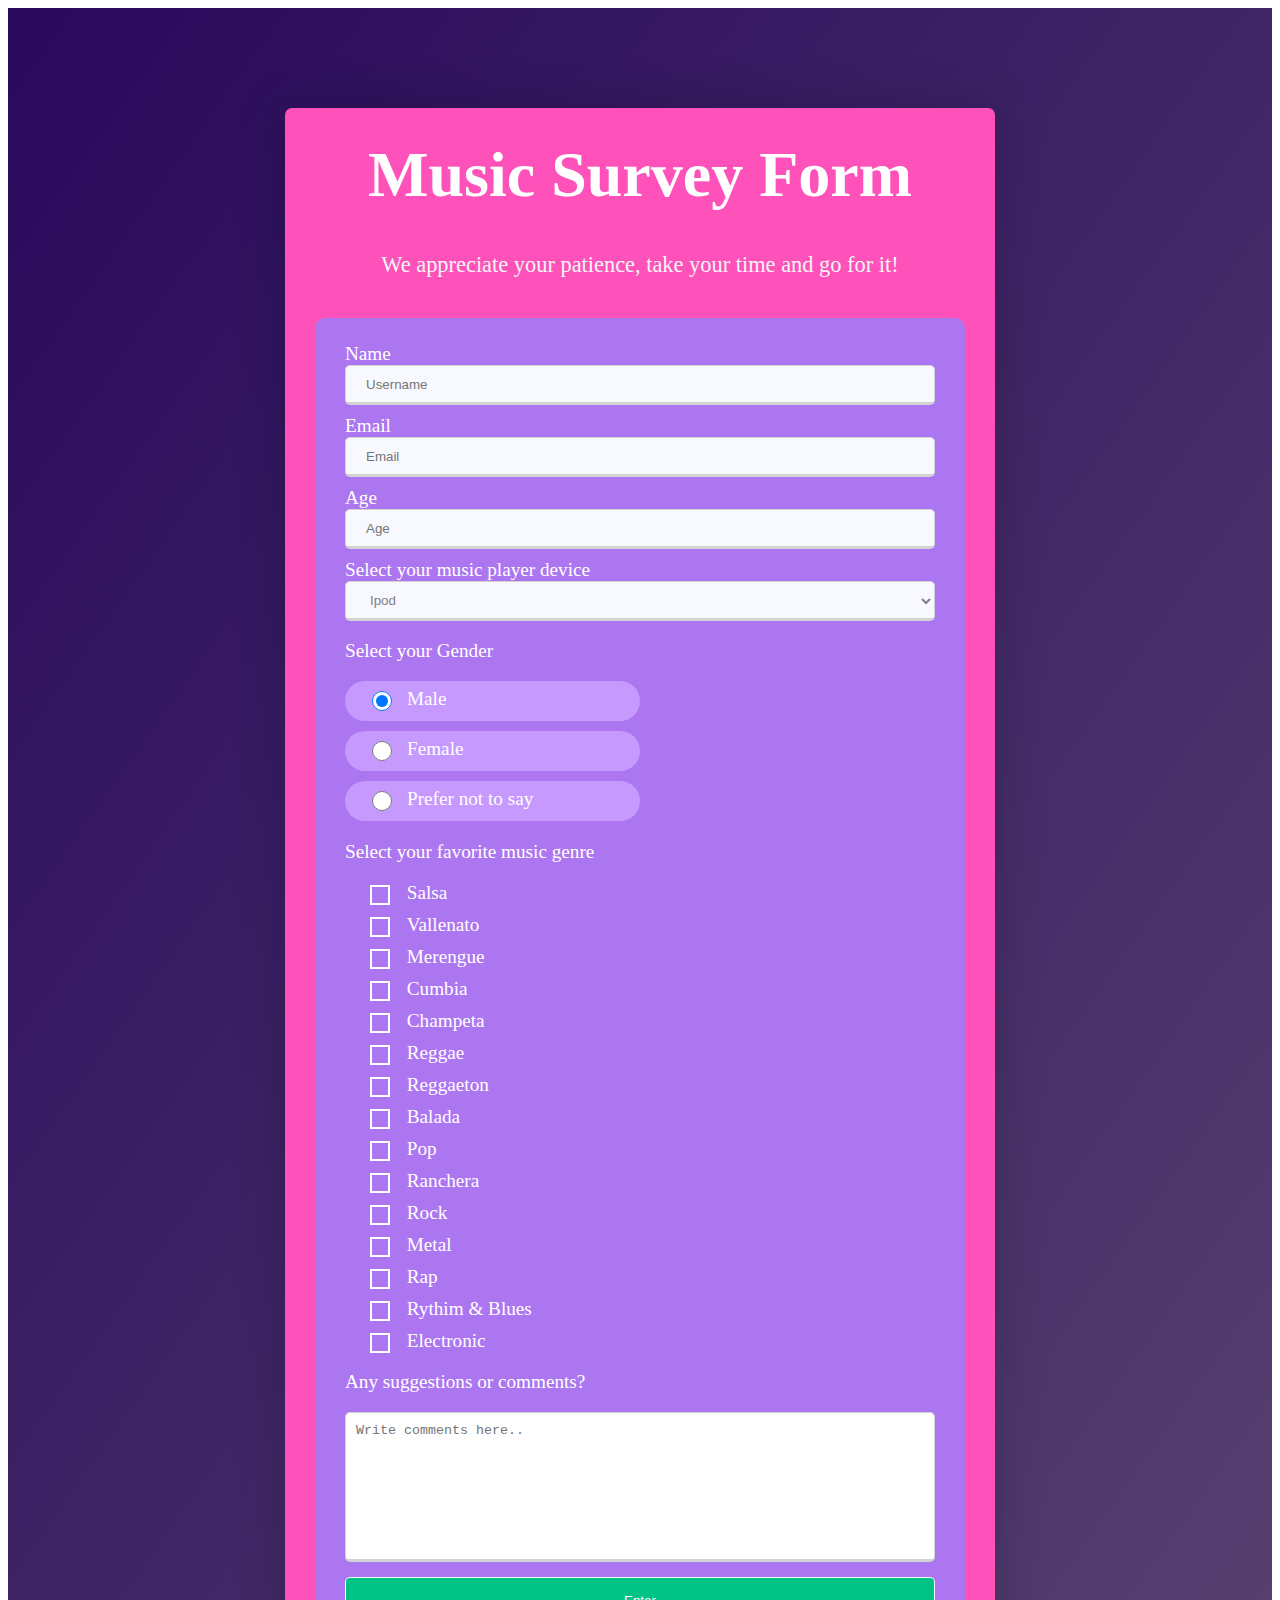
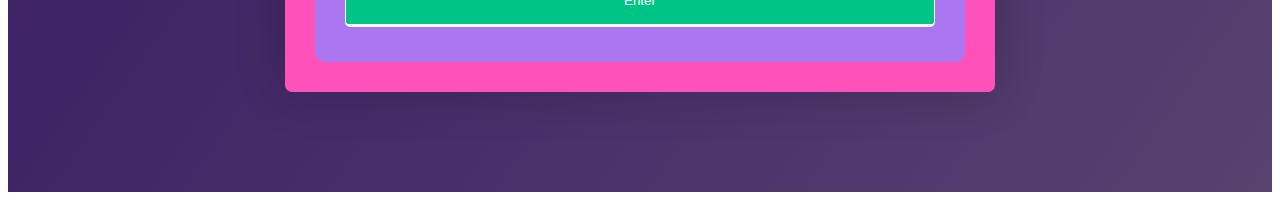
==== 2form_index.html @ e446b15f "A survey music form project" ====
<!DOCTYPE html>
<html lang="en">
<head>
	<meta charset="UTF-8">
	<meta name="viewport" content="width=device-width, initial-scale=1.0">
	<title>Music Survey Form</title>
	<link rel="stylesheet" href="css/2style_form.css">
</head>
<body>
		
	<section>
		
		<div class="form-group">
			
			<div class="form-block">
				<h1 class="title" id="title">Music Survey Form</h1>
				<p id="description">We appreciate your patience, take your time and go for it!</p>

				<form action="#" class="formstyle" id="survey-form">

				<!-- USER GROUP-->
				<div class="form__group" id="name">
					<label for="name" id="name-label">Name</label>
					<input type="text" name="name" id="name" class="form__input" placeholder= "Username" required>
				</div>
					

				<!-- EMAIL GROUP-->
					<div class="form__group" id="email">
					<label for="email" id="email-label">Email</label>
					<input type="email" name="email" id="email" class="form__input" placeholder= "Email" required>
				</div>
					

				<!-- NUMBER GROUP-->
					<div class="form__group" id="age">
					<label for="number" id="number-label">Age</label>
					<input type="number" name="age" id="number" class="form__input" min="16" max="99"  placeholder= "Age" required>
					</div>
					
				

				<!-- DROPDOWN GROUP -->
				<div class="form__group">
				<label for="select" class="select">Select your music player device
				</label>
				
					<select class="dropdown" id="dropdown">
						<optgroup label="Devices">
							<option value="Ipod">Ipod</option>
							<option value="mp3 Player">mp3 Player</option>
							<option value="Discman">Discman</option>
							<option value="Radio Cassette">Radio Cassette</option>
							<option value="Laptop">Laptop</option>
							<option value="Tablet">Tablet</option>
							<option value="PC">PC</option>
							<option value="Turntable">Turntable</option>
							<option value="Smartphone">Smartphone</option>
							<option value="Fm Portable Radio">Fm Portable Radio</option>
						</optgroup>
					</select>
				</div>

				<!-- RADIO BUTTONS GROUP -->
				

				<div class="gender">
				<p>Select your Gender</p>
					<div class="container">
				

						<label for="radios" class="selector">
						<input type="radio" class="radios" name="radio" checked/>	
							<span class="subject">Male</span>
						</label>

							<label for="" class="selector">
							<input type="radio" class="radios" name="radio"/>
							<span class="subject">Female</span>
						</label>

						<label for="" class="selector">
							<input type="radio" class="radios" name="radio"/>
							<span class="subject">Prefer not to say</span>
						</label>
			
					
					</div>
				</div>


				<!-- CHECKBOXES BUTTONS GROUP -->

				<div class="music">
					
					<p>Select your favorite music genre</p>
					<label>
					<input type="checkbox" class="check" value="Salsa">
					<i></i>
					<span>Salsa</span>
					</label>

					<label>
					<input type="checkbox" class="check" value="Vallenato">
					<i></i>
					<span>Vallenato</span>
					</label>

					<label>
					<input type="checkbox" class="check" value="Merengue">
					<i></i>
					<span>Merengue</span>
					</label>

					<label>
					<input type="checkbox" class="check" value="Cumbia">
					<i></i>
					<span>Cumbia</span>
					</label>

					<label>
					<input type="checkbox" class="check" value="Champeta">
					<i></i>
					<span>Champeta</span>
					</label>

					<label>
					<input type="checkbox" class="check" value="Reggae">
					<i></i>
					<span>Reggae</span>
					</label>

					<label>
					<input type="checkbox" class="check" value="Reggaeton">
					<i></i>
					<span>Reggaeton</span>
					</label>

					<label>
					<input type="checkbox" class="check" value="Balada">
					<i></i>
					<span>Balada</span>
					</label>

					<label>
					<input type="checkbox" class="check" value="Pop">
					<i></i>
					<span>Pop</span>
					</label>

					<label>
					<input type="checkbox" class="check" value="Ranchera">
					<i></i>
					<span>Ranchera</span>
					</label>

					<label>
					<input type="checkbox" class="check" value="Rock">
					<i></i>
					<span>Rock</span>
					</label>

					<label>
					<input type="checkbox" class="check" value="Metal">
					<i></i>
					<span>Metal</span>
					</label>

					<label>
					<input type="checkbox" class="check" value="rap">
					<i></i>
					<span>Rap</span>
					</label>

					<label>
					<input type="checkbox" class="check" value="Rythim_n_blues">
					<i></i>
					<span>Rythim & Blues</span>
					</label>

					<label>
					<input type="checkbox" class="check" value="Electronic">
					<i></i>
					<span>Electronic</span>
					</label>
						
				</div>


				<!-- TEXTAREA GROUP -->
					
				<div class="Text_Area">
					<div class="input_box_area">
						<p>Any suggestions or comments?</p>
						<textarea placeholder="Write comments here.."></textarea>
					</div>
					

				</div>

				<!-- SUBMIT BUTTON -->
					<input type="submit" value="Enter">

				</form>

			</div>

		</div>

	</section>


</body>
</html>
---- css/2style_form.css ----
*,	
*::before,
*:::after {
	margin: 0;
	padding: 0;
	box-sizing: border-box;
}

:root{
	--primary: #29095C;
	--secondary: #584270;
}

.form-group{
/*height: 100vh;*/
background-image: linear-gradient(to right bottom, var(--primary), var(--secondary));
position: relative;
padding: 100px;
color: white;
font-size: 1.2rem;
}

.form-block *{
box-sizing: border-box;
	
}


.form-group form input[type="text"],
.form-group form input[type="email"],
.form-group form input[type="number"],
.form-group form input[type="submit"]{
display: inline-block;
width: 100%;
padding: 0 20px;
line-height: 10px;
height: 40px;
background: ghostwhite;
border: solid 1px lightgray;
border-bottom-width: 3px;
border-radius: 5px;
-webkit-transition: all 0.3s ease;
transition: all 0.3s ease;
outline: none;
margin-bottom: 10px;
}

.form-group form input: not(:last-child){
	margin-bottom: 20px;
}

.form-group form input[type="text"]:focus,
.form-group form input[type="text"]:active,
.form-group form input[type="email"]:focus,
.form-group form input[type="email"]:active,
.form-group form input[type="number"]:focus,
.form-group form input[type="number"]:active {
border-color: #FE51B9;
}

.form-group form input[type="submit"]{
	position: relative;
	z-index: 1;
	display: 0 20px;
	background-color: #00C386;
	background-size: 100px;
	border: solid 1px ghostwhite;
	border-bottom-width: 3px;
	color: white;
	cursor: pointer;
	height: 50px;

}

.dropdown{
display: inline-block;
width: 100%;
padding: 0 20px;
line-height: 50px;
height: 40px;
background: ghostwhite;
border: solid 1px lightgray;
border-bottom-width: 3px;
border-radius: 5px;
outline: none;
cursor: pointer;
color: #827F86;
}



#title {
	font-size: 4rem;
	padding-bottom: 20px;
	margin: 0 0 20px;
	text-align: center;
	color: white;
}

#description{
	font-size: 1.4rem;
	padding-bottom: 20px;
	margin: 0 0 20px;
	color: whitesmoke;
	text-align: center;
}

.formstyle{
padding: 25px 30px;
width: 100%;
background: #AC76F0; 
border-radius: 10px;

}

.form-block{
	position: relative;
	display: block;
	width: 100%;
	max-width: 650px;
	margin: 0 auto;
	background: #FE51B9;
	border-radius: 7px;
	padding: 30px;
	box-shadow: 0 0 50px rgba(0, 0, 0, 0.2);
}



.gender label.selector{
	display: flex;
	background: #C699FF; 
	margin-top: 10px;
	margin-bottom: 10px;
	border-radius: 50px;
	border: 2px solid transparent;
	cursor: pointer;
	overflow: hidden;
	width: 50%;
	height: 40px;
	padding: 5px 20px 10px;
	color: white;

}

.gender label.selector:hover{
 background: #FE51B9;
}

.gender  input.radios{
	height: 20px;
	width: 20px;
	margin-right: 15px;
}

.gender  span.subject{
	font-weight: 400;
	transition: all 0.25s ease;
}
 
 .music label{
 position: relative;
 display: block;
 cursor: pointer;
 margin: 10px 0;
 }

 .music input[type="checkbox"]{
 	-webkit-appearance: none;
 }

 .music i{
 	position: absolute;
 	top: 3px;
 	left: 25px;
 	display: block;
 	width: 20px;
 	height: 20px;
 	border: 2px solid #fff;
 }

 .music input[type= "checkbox"]:checked ~ i{
 	top: 3px;
 	border-top: none;
 	border-right: none;
 	height: 10px;
 	width: 20px;
 	transform: rotate(-45deg );

 }
 
 .music span{

 	position: relative;
 	left: 50px;
 	transition: 0.5s;
 }

.music span:before{
	content: '';
	position: absolute;
	top: 50%;
	left: 0;
	width: 100%;
	height: 1px;
	background: #FE51B9;
	transform: translateY(-50%) scaleX(0);
	transform-origin: right;
	transition: transform 0.5s;

}


 .music input[type= "checkbox"]:checked ~ span:before{
	transform: translateY(-50%) scaleX(1);
	transform-origin: left;
	transition: transform 0.5s;
} 	

 .music input[type= "checkbox"]:checked ~ span{
 	color: #C699FF;
 }

 .Text_Area textarea{
 	width: 100%;
 }



.input_box_area textarea{
	padding: 10px;
	outline: none;
	resize: none;
	min-height: 150px;
	margin-bottom: 10px;
	border: solid 1px lightgray;
	border-bottom-width: 3px;
	border-radius: 5px;
	-webkit-transition: all 0.3s ease;
	transition: all 0.3s ease;
	outline: none;
	margin-bottom: 10px;

}

.Text_Area textarea:focus,
.Text_Area textarea:active{
 border-color: #FE51B9	
}
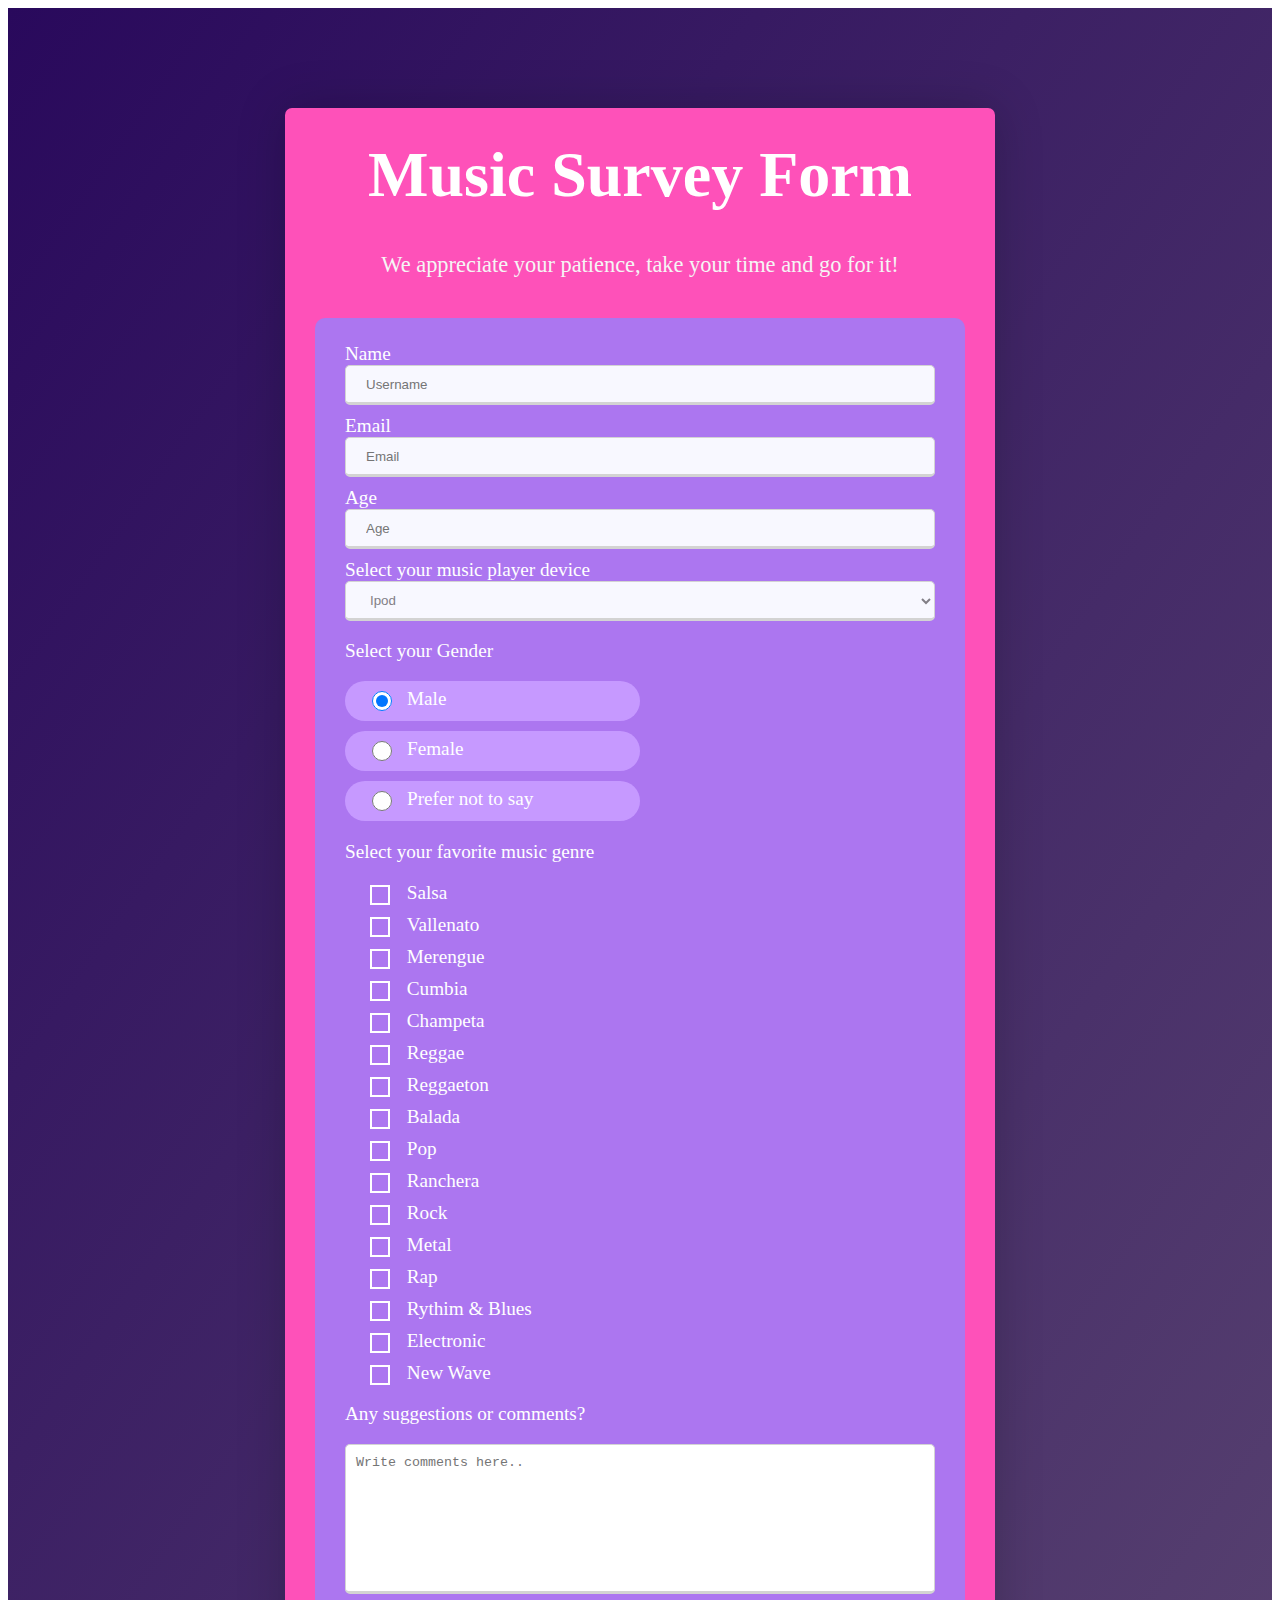
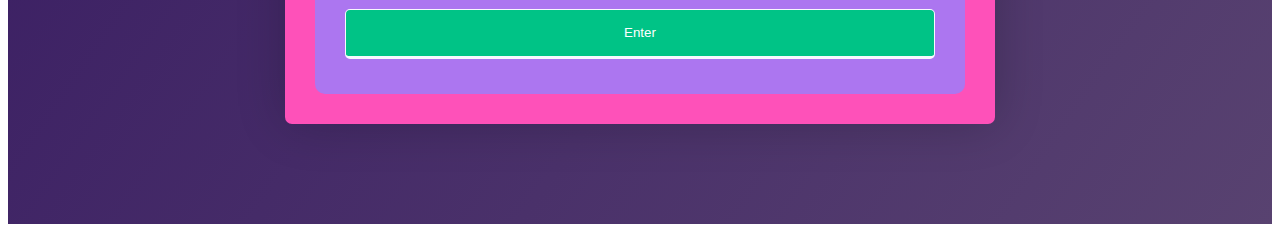
==== commit 784e4036: "Add the survey form product" ====
--- a/2form_index.html
+++ b/2form_index.html
@@ -9,7 +9,7 @@
 <body>
 		
 	<section>
-		
+		<script type="text/javascript" src = "https://cdn.freecodecamp.org/testable-projects-fcc/v1/bundle.js"></script>
 		<div class="form-group">
 			
 			<div class="form-block">
@@ -19,21 +19,21 @@
 				<form action="#" class="formstyle" id="survey-form">
 
 				<!-- USER GROUP-->
-				<div class="form__group" id="name">
+				<div class="form__group">
 					<label for="name" id="name-label">Name</label>
 					<input type="text" name="name" id="name" class="form__input" placeholder= "Username" required>
 				</div>
 					
 
 				<!-- EMAIL GROUP-->
-					<div class="form__group" id="email">
+					<div class="form__group">
 					<label for="email" id="email-label">Email</label>
 					<input type="email" name="email" id="email" class="form__input" placeholder= "Email" required>
 				</div>
 					
 
 				<!-- NUMBER GROUP-->
-					<div class="form__group" id="age">
+					<div class="form__group">
 					<label for="number" id="number-label">Age</label>
 					<input type="number" name="age" id="number" class="form__input" min="16" max="99"  placeholder= "Age" required>
 					</div>
@@ -70,17 +70,17 @@
 				
 
 						<label for="radios" class="selector">
-						<input type="radio" class="radios" name="radio" checked/>	
+						<input type="radio" class="radios" name="radio" value="Male" checked/>	
 							<span class="subject">Male</span>
 						</label>
 
 							<label for="" class="selector">
-							<input type="radio" class="radios" name="radio"/>
+							<input type="radio" class="radios" name="radio" value="Female"/>
 							<span class="subject">Female</span>
 						</label>
 
 						<label for="" class="selector">
-							<input type="radio" class="radios" name="radio"/>
+							<input type="radio" class="radios" name="radio" value="Prefer-not-to-say" />
 							<span class="subject">Prefer not to say</span>
 						</label>
 			
@@ -182,6 +182,12 @@
 					<input type="checkbox" class="check" value="Electronic">
 					<i></i>
 					<span>Electronic</span>
+					</label>
+
+					<label>
+					<input type="checkbox" class="check" value="New_Wave">
+					<i></i>
+					<span>New Wave</span>
 					</label>
 						
 				</div>
@@ -199,7 +205,7 @@
 				</div>
 
 				<!-- SUBMIT BUTTON -->
-					<input type="submit" value="Enter">
+					<button type="submit" value="Enter" id="submit"> Enter</button> 
 
 				</form>
 
--- a/css/2style_form.css
+++ b/css/2style_form.css
@@ -28,8 +28,7 @@
 
 .form-group form input[type="text"],
 .form-group form input[type="email"],
-.form-group form input[type="number"],
-.form-group form input[type="submit"]{
+.form-group form input[type="number"]{
 display: inline-block;
 width: 100%;
 padding: 0 20px;
@@ -45,6 +44,22 @@
 margin-bottom: 10px;
 }
 
+#submit{
+display: inline-block;
+width: 100%;
+padding: 0 20px;
+line-height: 10px;
+height: 40px;
+background: ghostwhite;
+border: solid 1px lightgray;
+border-bottom-width: 3px;
+border-radius: 5px;
+-webkit-transition: all 0.3s ease;
+transition: all 0.3s ease;
+outline: none;
+margin-bottom: 10px;
+}
+
 .form-group form input: not(:last-child){
 	margin-bottom: 20px;
 }
@@ -58,7 +73,7 @@
 border-color: #FE51B9;
 }
 
-.form-group form input[type="submit"]{
+.form-group #submit{
 	position: relative;
 	z-index: 1;
 	display: 0 20px;
